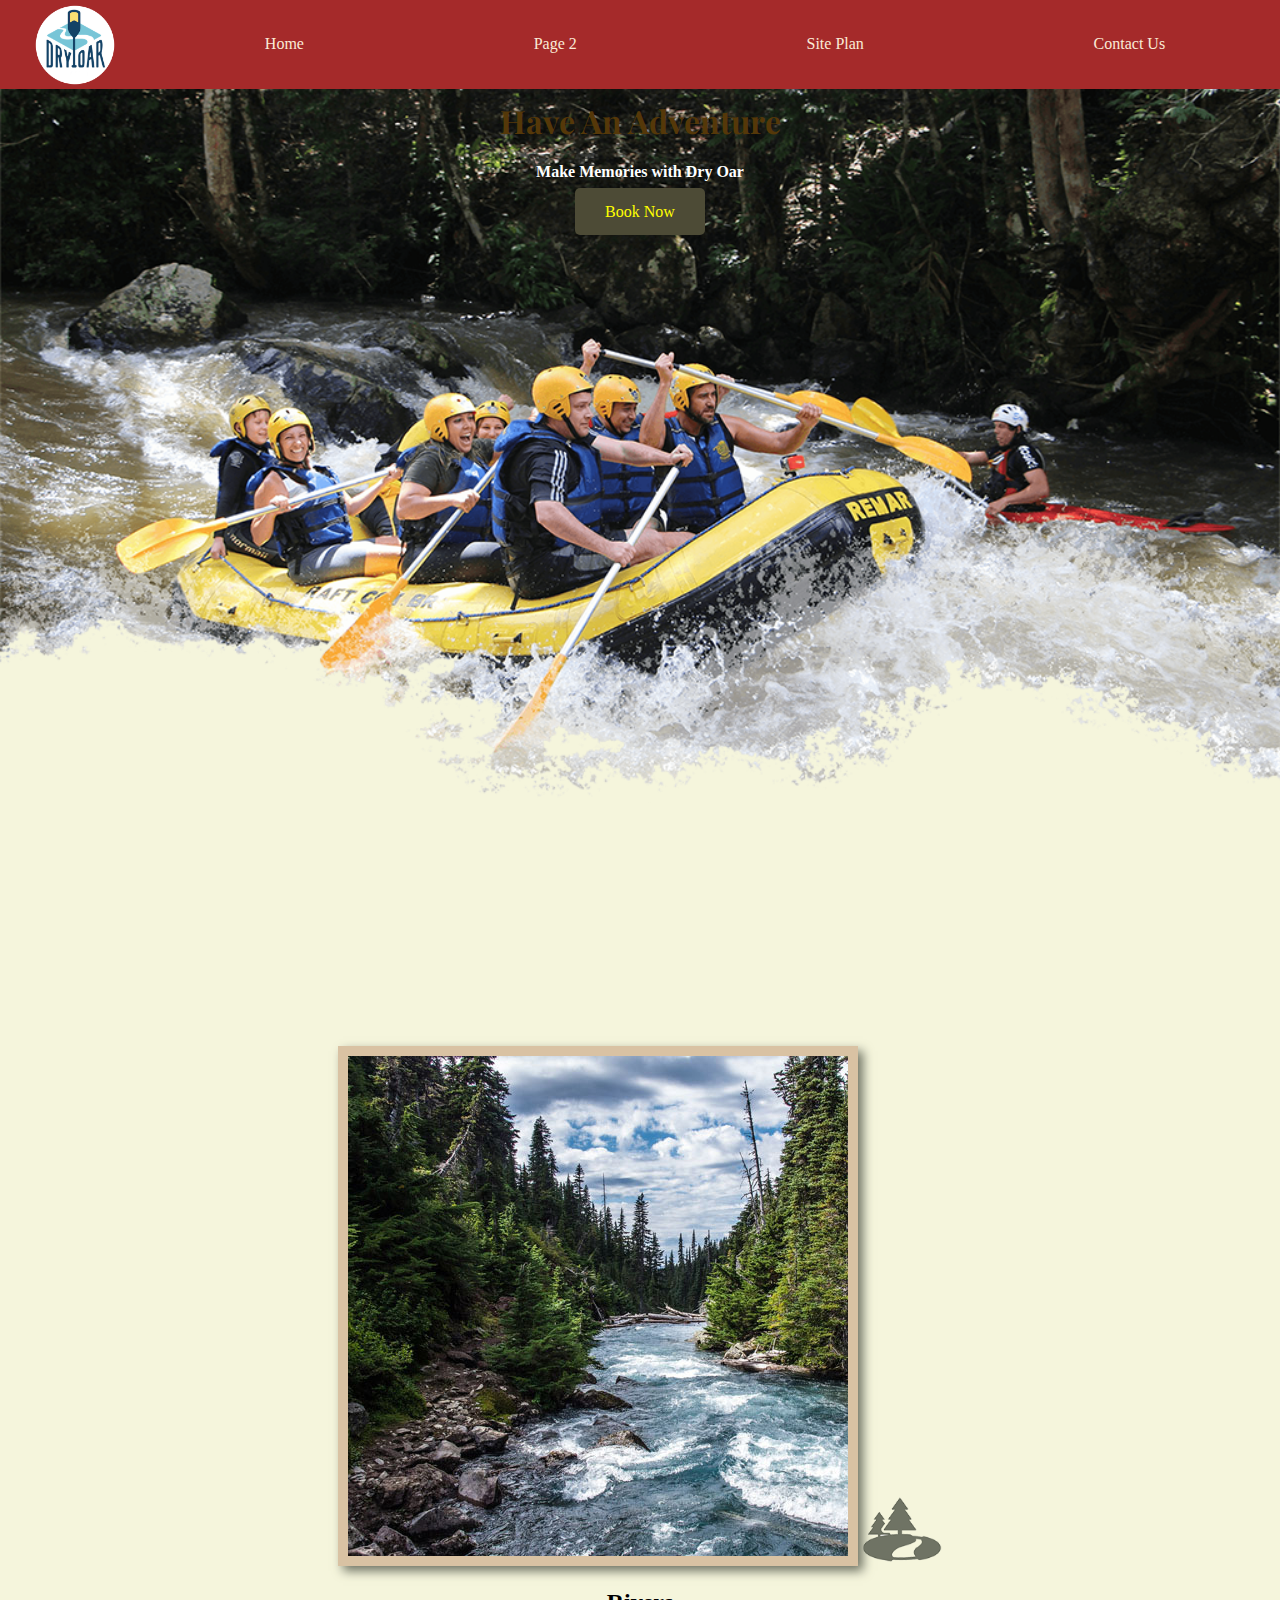
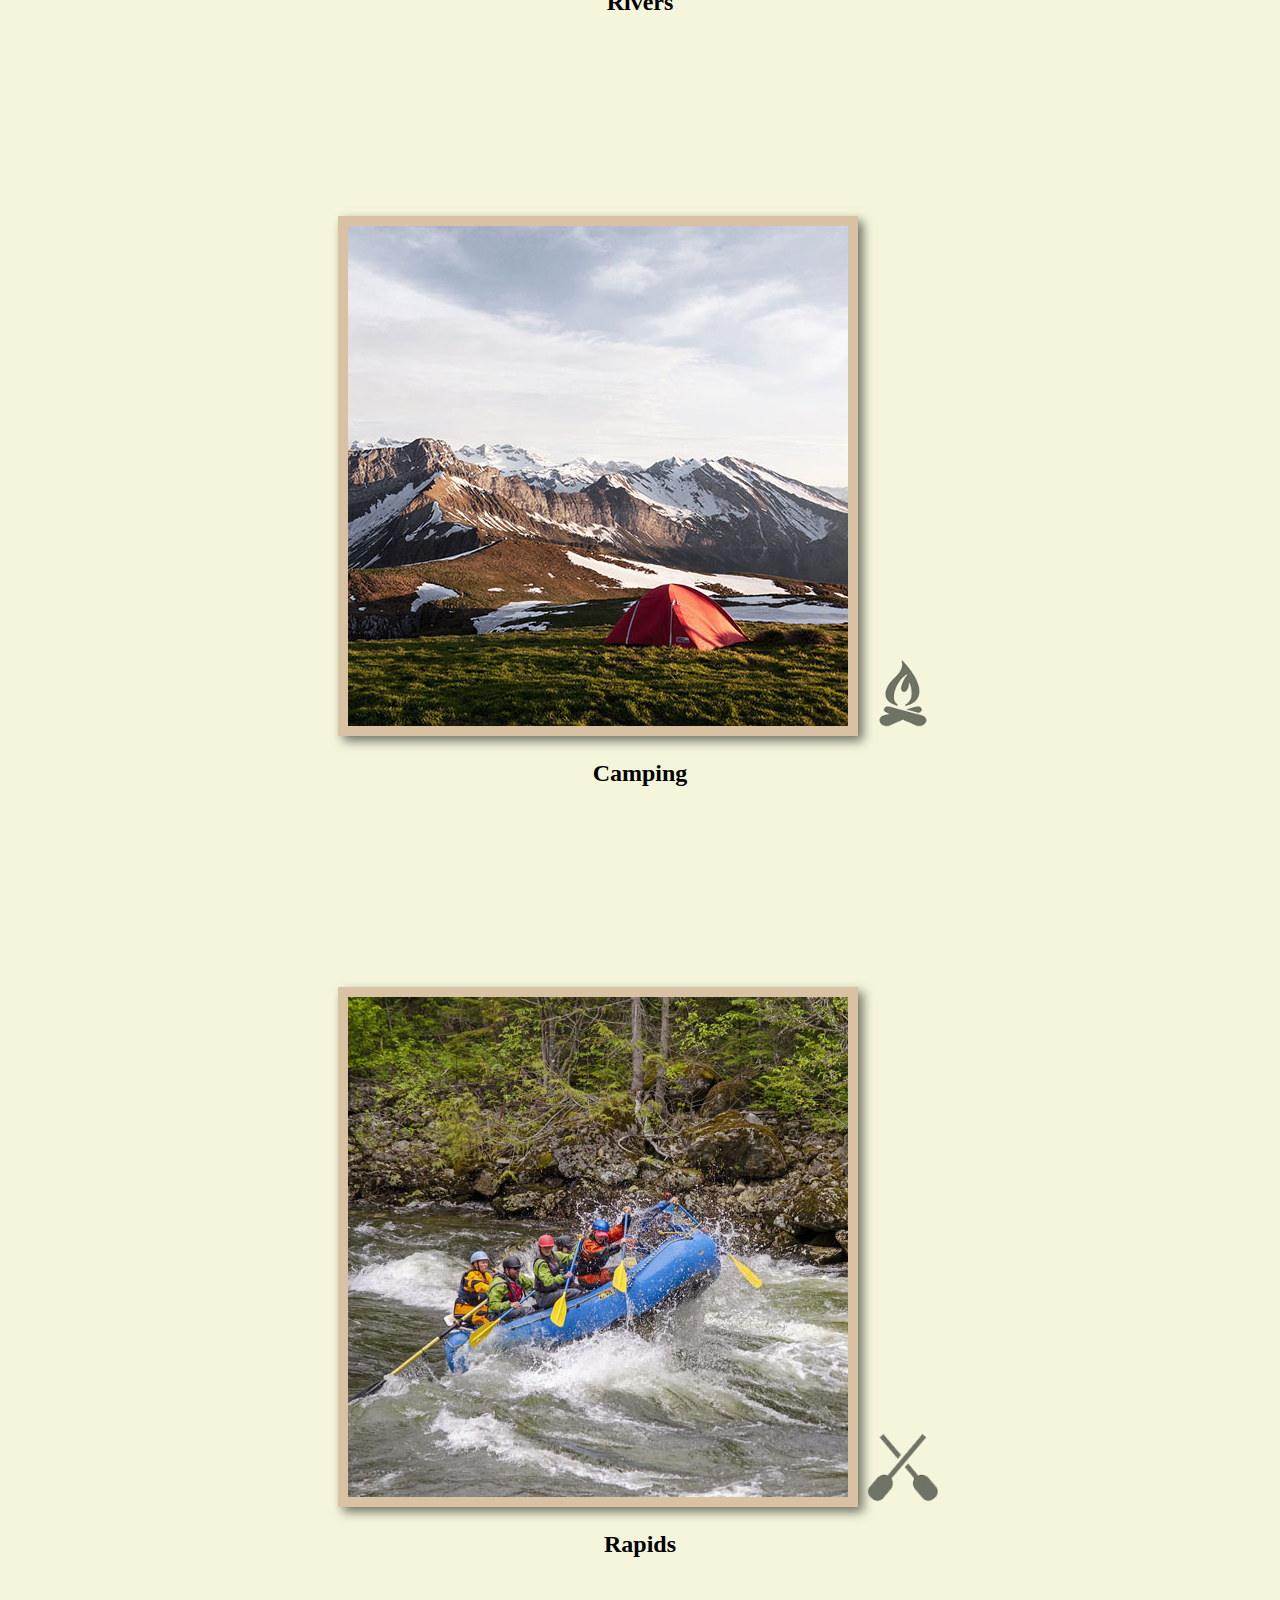
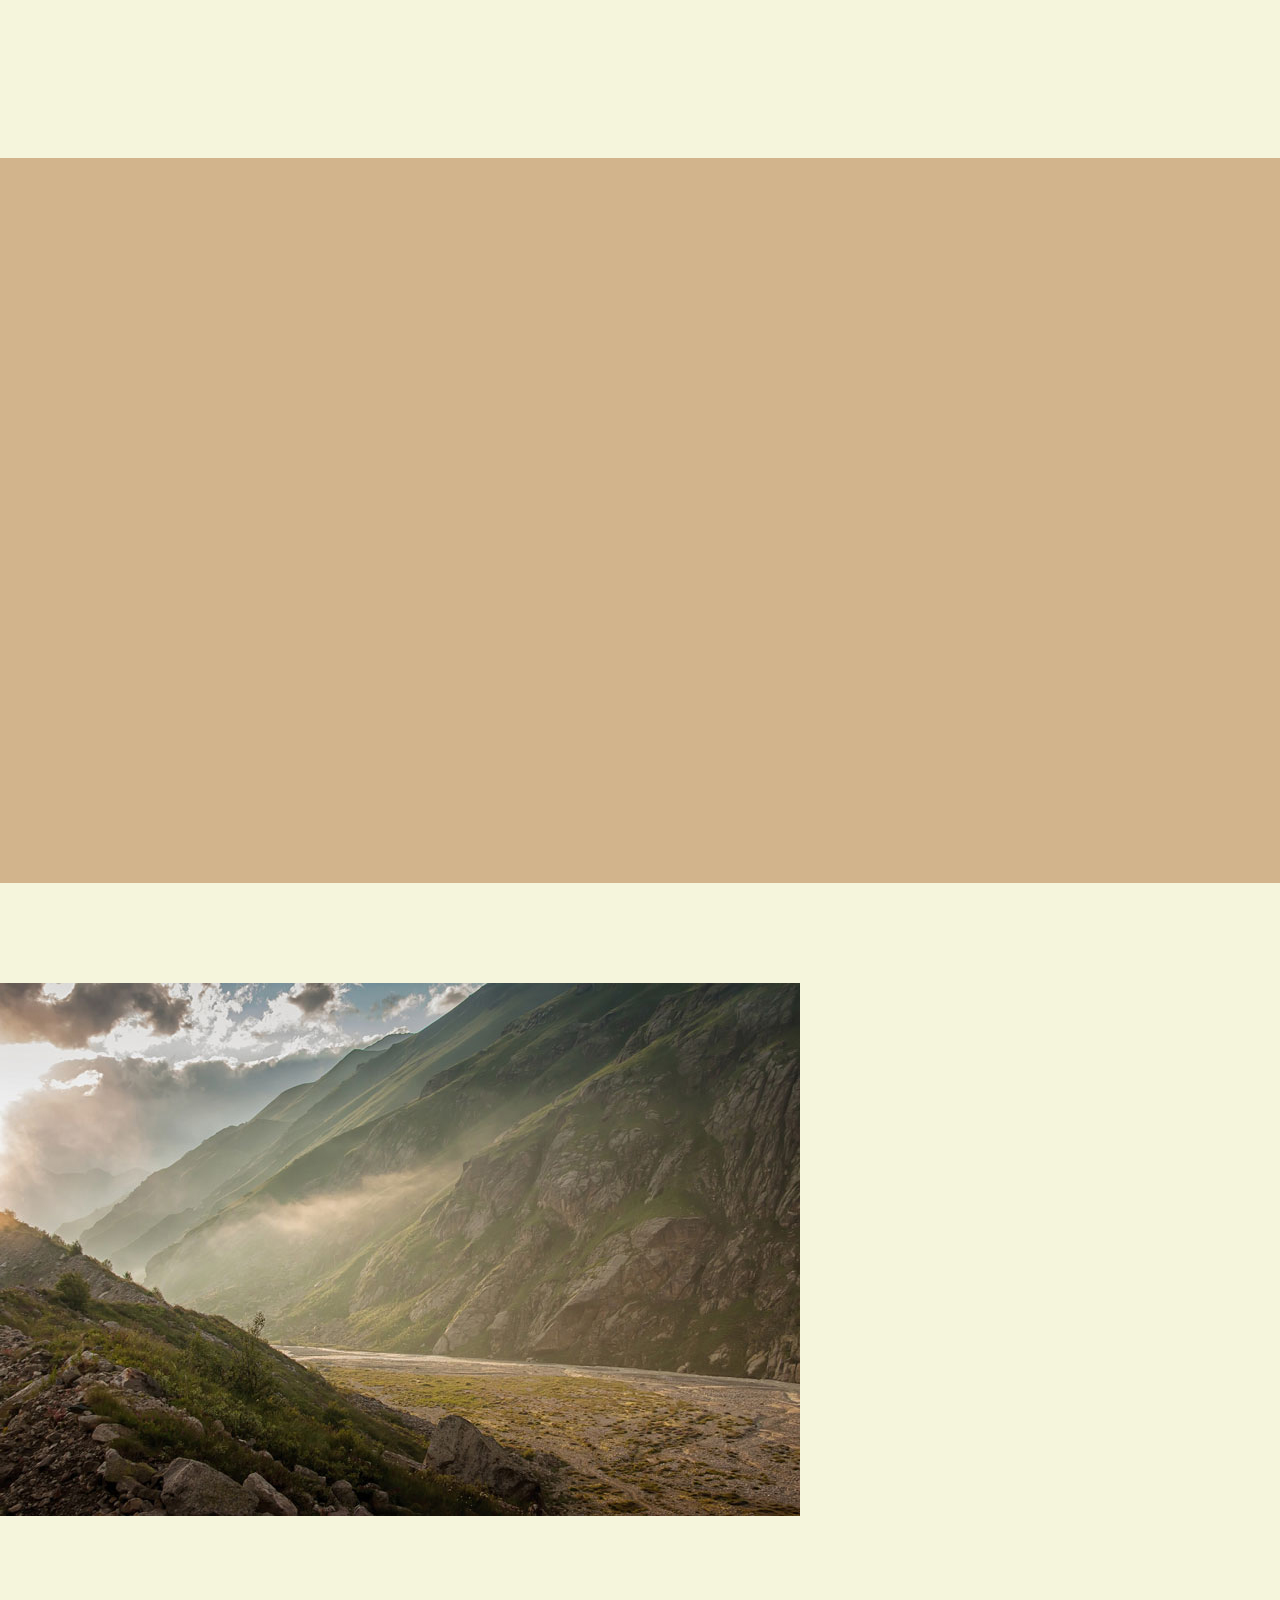
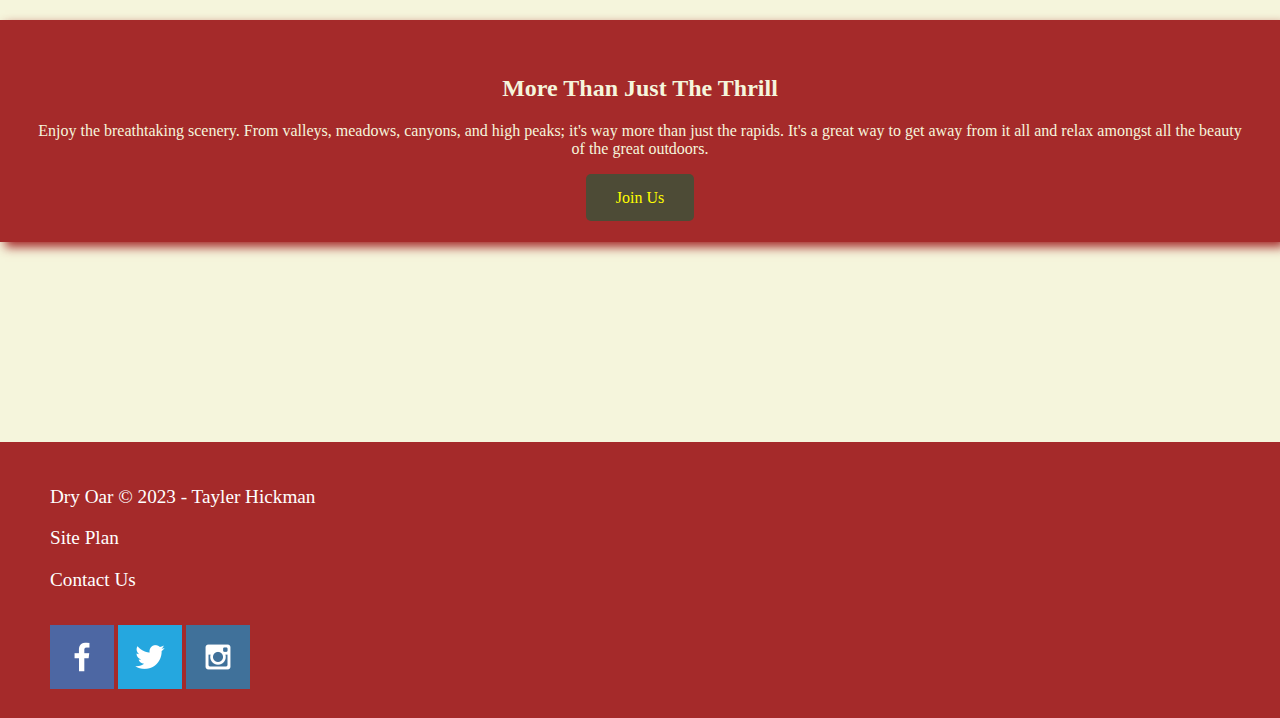
==== index.html @ 83f86019 "first commit" ====
<!DOCTYPE html>
<html lang="en">

<head>
  <meta charset="UTF-8">
  <meta name="viewport" content="width=device-width, initial-scale=1.0">
  <title>"Whitewater Rafting Vacations | Dry Oar Boating | Home"</title>
  <link rel="stylesheet" href="styles/style.css">
</head>

<body>
  <div id="content">
    <header>
      <a id="logo_link" href="index.html"><img class="logo" src="images/logo.png" alt="Dry Oar Logo"></a>
      <nav>
        <a href="index.html">Home</a> 
        <a href="#">Page 2</a> 
        <a href="site-plan-rafting.html">Site Plan</a> 
        <a href="contactus.html">Contact Us</a>
      </nav>
    </header>
    <div id="hero">
      <div id="hero-box">
          <img id="hero-img" src="images/hero.png" alt="People enjoying white water rafting">
      </div>
      <section id="hero-msg">
          <h1 class="home-title">Have An Adventure</h1>
          <h4>Make Memories with Dry Oar</h4>
          <div class="button-box">
              <a class="book" href="rates.html">Book Now</a>
          </div>
      </section>
    </div>
    <main class="home-grid">
      <section class="rivers-card">
          <img class="card-img" src="images/rivers.jpg" alt="river in forest">
          <img class="icon" src="images/river_icon.png" alt="river icon">
          <h2>Rivers</h2>
      </section>
      <section class="camping-card">
          <img class="card-img" src="images/camping.jpg" alt="tent in mountains">
          <img class="icon" src="images/fire_icon.png" alt="fire icon">
          <h2>Camping</h2>
      </section>
      <section class="rapids-card">
          <img class="card-img" src="images/rapids.jpg" alt="rafting boat">
          <img class="icon" src="images/oars.png" alt="oars icon">
          <h2>Rapids</h2>
      </section>
      <div id="background"></div>
      <img class="mountains" src="images/mountains.jpg" alt="Misty mountains">
      <section class="msg">
          <h2>More Than Just The Thrill</h2>
          <p>Enjoy the breathtaking scenery. From valleys, meadows, canyons, and high peaks; it's way more than just the rapids. It's a great way to get away from it all and relax amongst all the beauty of the great outdoors. </p>
          <a class='join' href="rivers.html">Join Us</a>
      </section>
  </main>
  <footer>
    <p>Dry Oar © 2023 - Tayler Hickman</p>
    <p><a href="site-plan-rafting.html">Site Plan</a></p>
    <p><a href="contactus.html">Contact Us</a></p>
    <div class="social">
        <a href="https://facebook.com" target="_blank">
            <img src="images/facebook.png" alt="fb icon">
        </a>
        <a href="https://twitter.com" target="_blank">
            <img src="images/twitter.png" alt="twitter icon">
        </a>
        <a href="https://instagram.com" target="_blank">
            <img src="images/instagram.png" alt="instagram icon">
        </a>
    </div>
</footer>
             
  </div>
</body>

</html>
---- styles/style.css ----
@import url('https://fonts.googleapis.com/css2?family=Lora&family=Playfair+Display&display=swap');
body{
    background-color: beige;
    margin: 0;
}

#content{
    max-width: 1600px;
    margin: 0 auto;
}

header{
    background-color: brown;
    display: grid;
    grid-template-columns: 150px auto;
    
}
nav {
    display: flex;
    justify-content: space-around;
}
#logo_link {
    padding-top: 5px;
    justify-self: center;
    align-self: center;
}
             
.logo{
    width: 80px;
}

nav a{
    text-align: center;
    color: antiquewhite;
    text-decoration: none;
    padding: 35px;
}
nav a:hover{
    background-color: rgb(142, 92, 18);
    color: rgb(244, 240, 234);
}
#hero {
    display: grid;
    grid-template-columns: 1fr 3fr 1fr;
    margin-top: -100px; 
}        
#hero-box {
    grid-column: 1/4;
    grid-row: 1/3;
    z-index: -1;
}
#hero-msg {
    grid-column: 2/3;
    grid-row: 1/2;
    margin-top: 100px;
}
#hero-msg h4 {
    color: white;
}
#hero-img{
    width:100%;
}

#hero-msg h1, #hero-msg h4{
text-align: center;

}

.home-title{
    color: rgb(85 56 9);
    font-family: 'Playfair Display', serif;
    font-size: 2em;
    margin-top: 10px;
}

h4{
    color: brown;
}

.button-box{
    text-align: center;
}

.book, .join{
    background-color:#4d4b36;
    color: yellow;
    text-decoration: none;
    padding: 15px 30px;
    margin-top: 50px;
    border-radius: 5px;
}
.book:hover, .join:hover{
    background-color: rgb(64, 184, 184);
    color: brown;
}

main section{
    text-align: center;
}
main section img {
    box-sizing: border-box;
}

.rivers-card{
    margin: 200px 0;
    width: 100%
}

.camping-card{
    margin: 200px 0;
    width: 100%
}


.rapids-card{
    margin: 200px 0;
    width: 100%
}

.card-img {
    border: 10px solid #d9c2a3;
    transition: transform .5s;
    box-shadow: 5px 5px 10px #6f7364;
}
.card-img:hover {
    opacity: .6;
    transform: scale(1.1);
}
.icon{
    width: 80px;
    padding-top: 10px;
}

#background{
    height: 725px;
    background-color: tan;
    width: 100%
}

.mountains{
    margin: 100px 0;
    width: 100%
    grid-column: 2/7
    grid-row: 5/8
    box-shadow: 5px 5px 10px #a52a2a;
}

.msg{
    background-color: #a52a2a;
    padding: 35px;
    width: 100%
    grid-column: 6/10
    grid-row: 6/7;
    box-shadow: 5px 5px 10px #a52a2a;
}

.msg h2{ 
    color: beige ;
}
.msg p{
    color: beige;
    padding-bottom: 15px;
}

footer{
    background-color: brown;
    color: white;
    padding: 25px 50px;
    margin-top: 200px;
    display: flex
    justify-content: space-around
    align-items: center:
}
footer a{
    color:white;
    text-decoration: none;
}
footer a:hover{
    color:white;
}

footer p{
    font-size: 1.2em;
}
footer p a:hover{
    text-decoration: underline;
}

footer .social img{
    padding-top: 15px;
}       


@media screen and (max-width: 900px) {
    #hero, .home-grid {
        display: block;
        height: auto;
    }
    nav, footer {
        flex-direction: column;
    }
    nav a {
        display: block;
        padding: 15px;
    }
    #hero {
        margin-top: 0;
    }
    #hero-msg {
        margin-top: 0;
    }
    #hero-msg h4 {
        display: none;
    }
    .home-title {
        font-size: 25px;
        color: #6f7364;
    }
    .rivers-card, .camping-card, .rapids-card { 
        margin: 50px auto;
        width: 60%;
    }
    #background {
        display: none;
    }
    .mountains, .msg {
        width: 80%;
        display: block;
        margin: 0 auto;
    }
    footer {
        margin-top: 25px;
    }
}
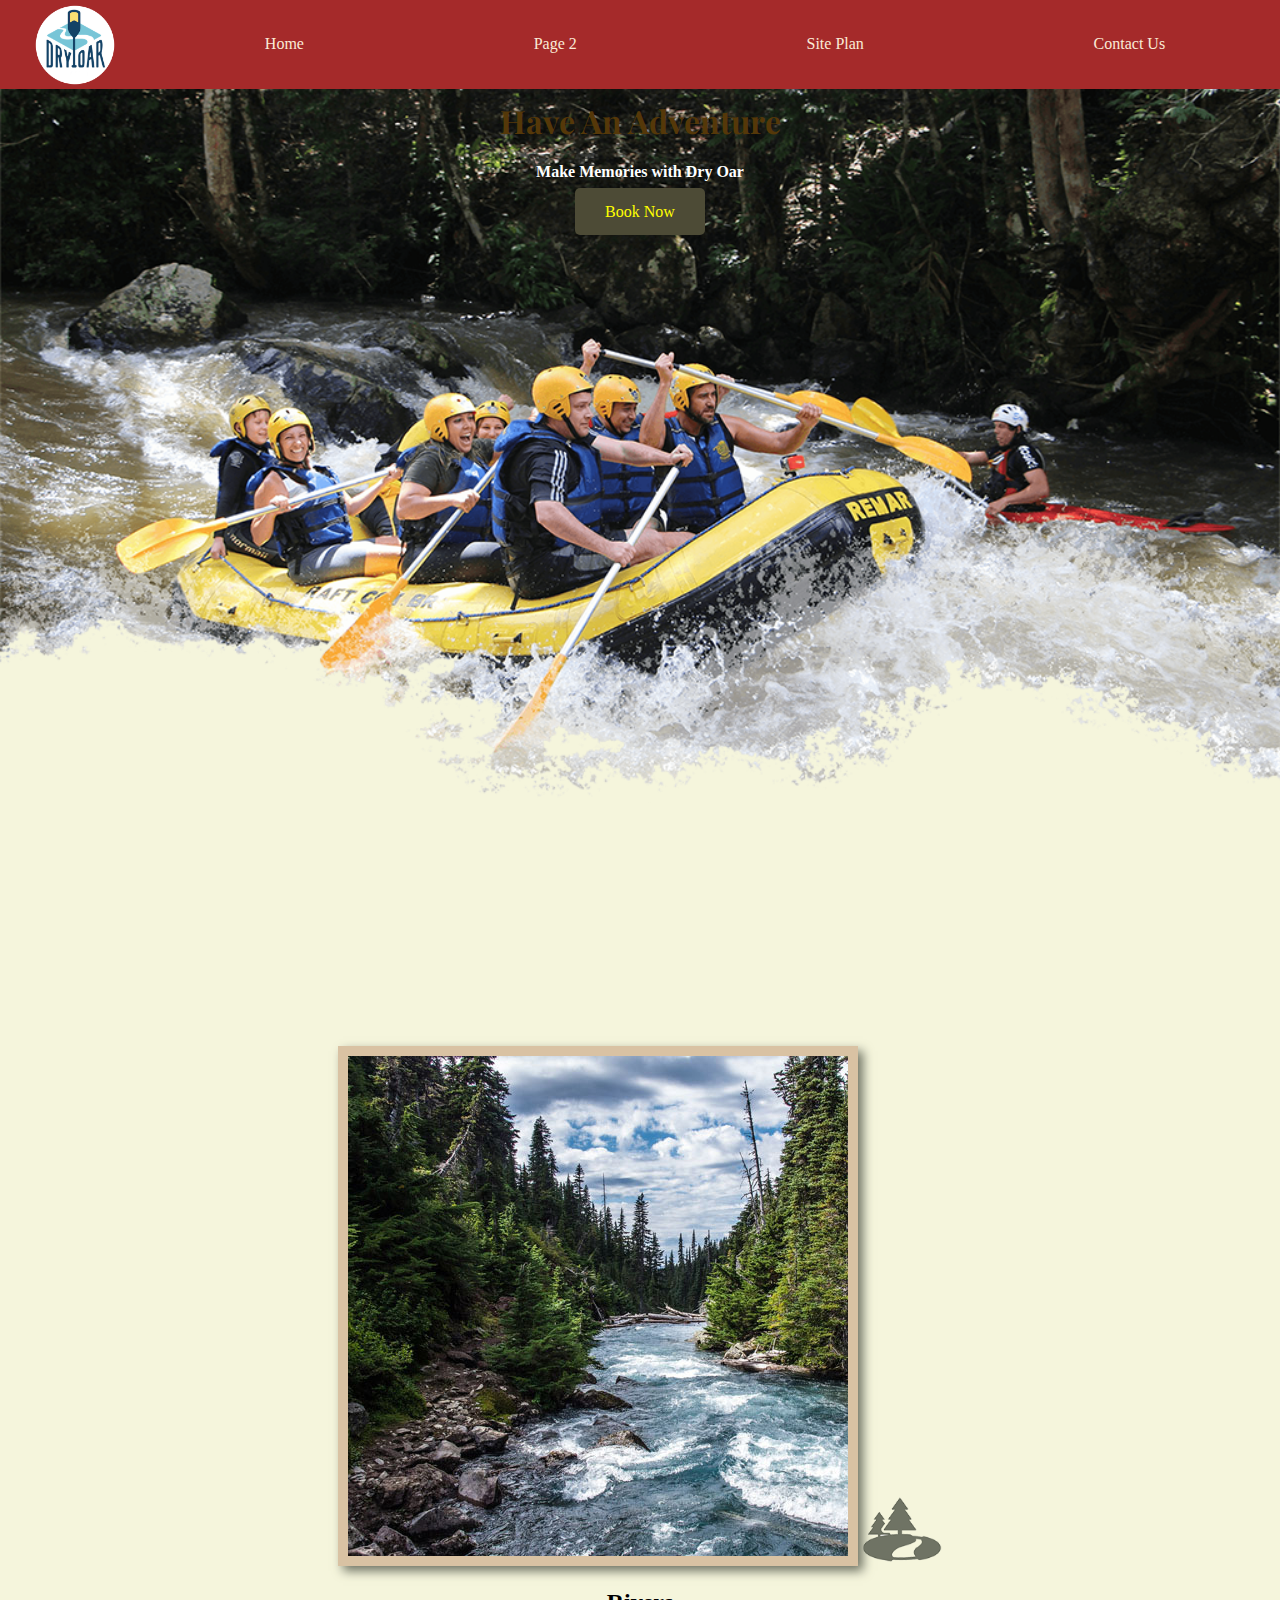
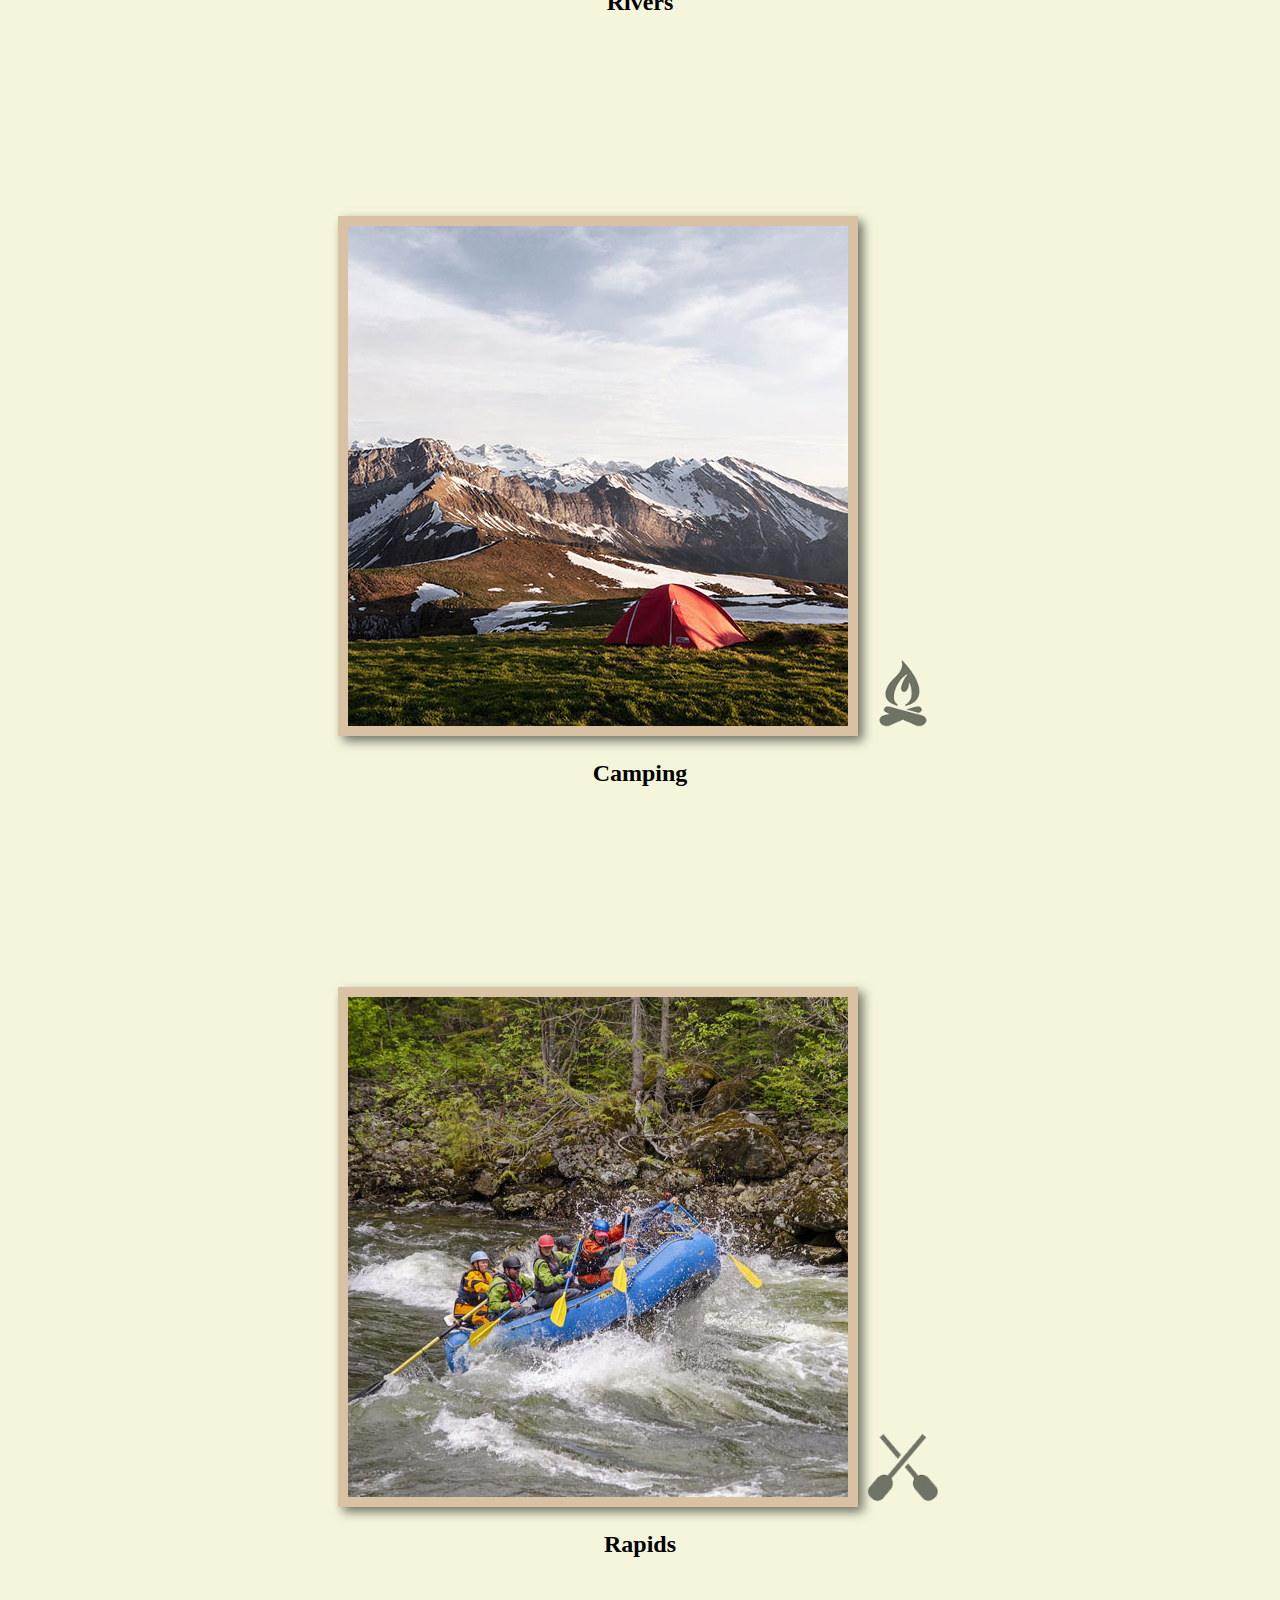
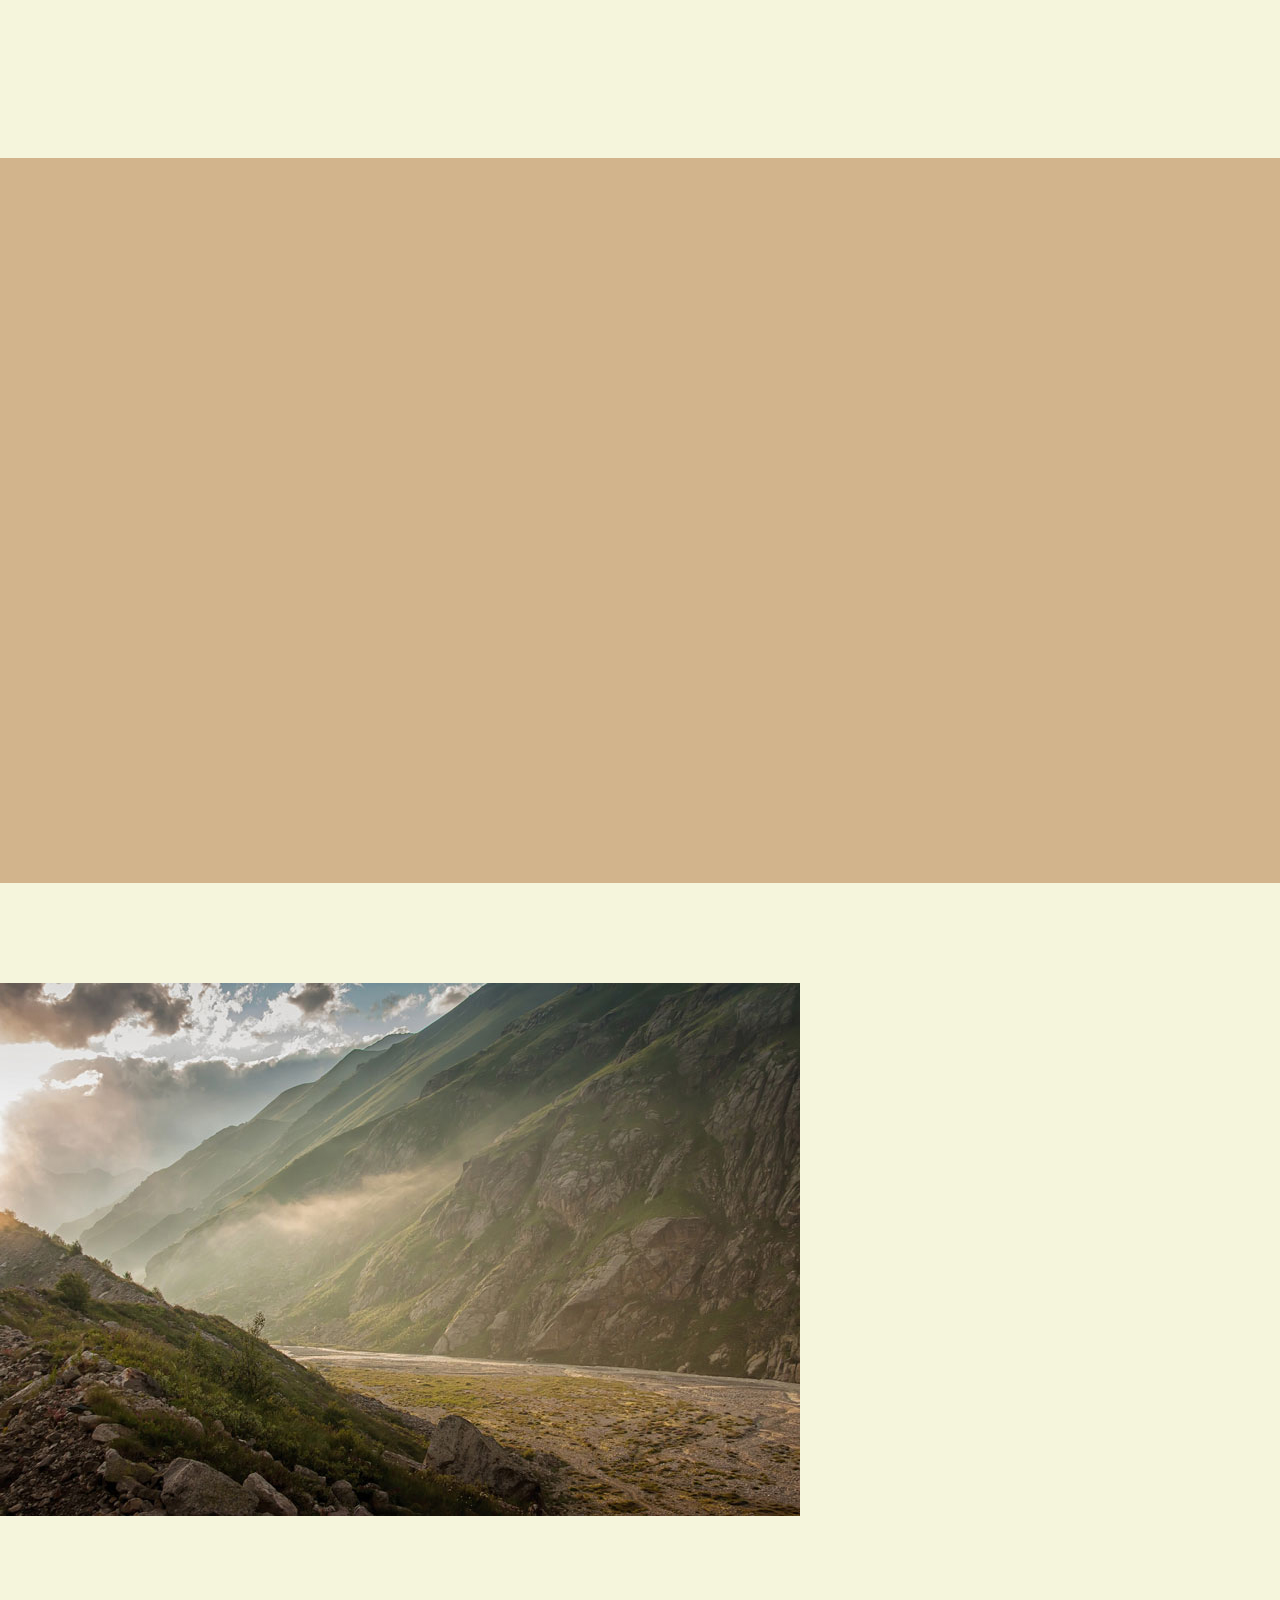
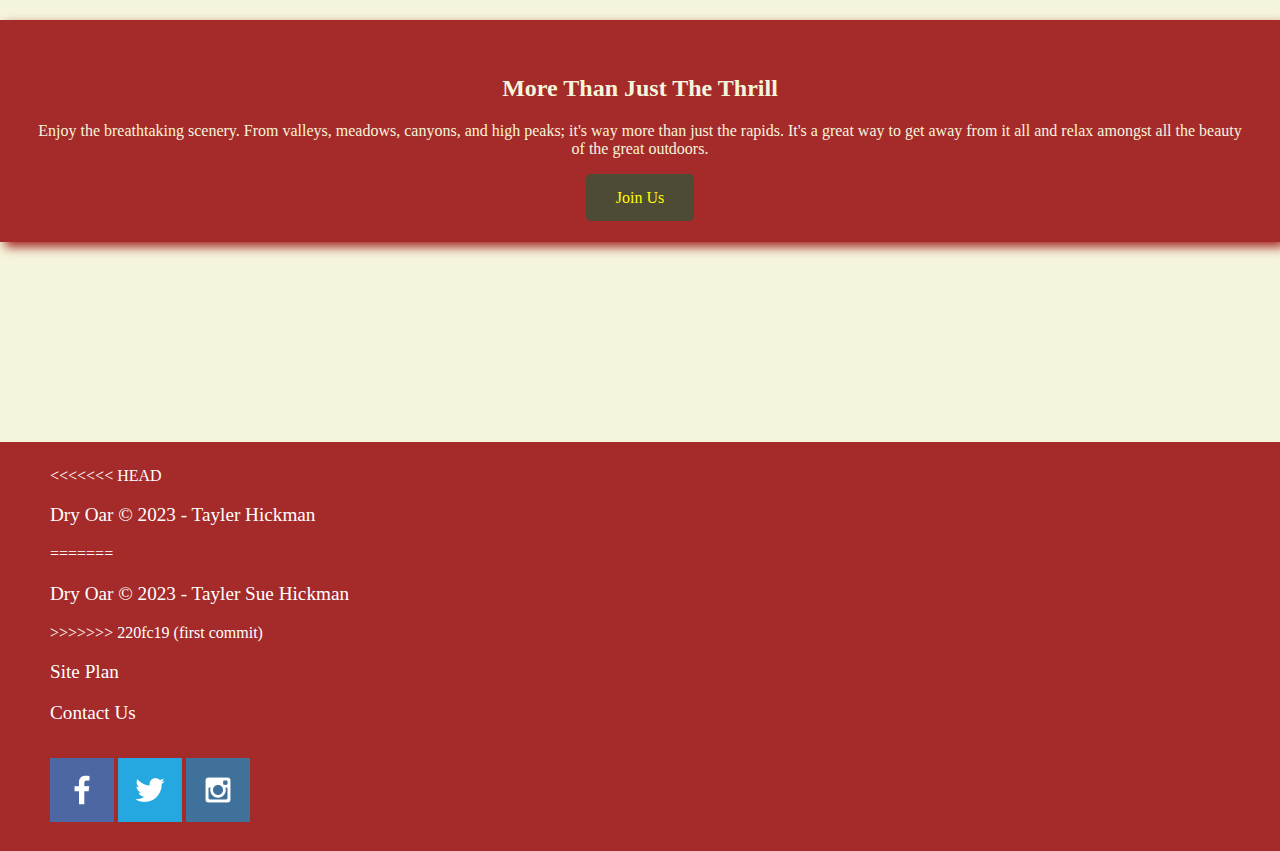
==== commit 7dbbc9af: "first commit" ====
--- a/index.html
+++ b/index.html
@@ -56,7 +56,11 @@
       </section>
   </main>
   <footer>
+<<<<<<< HEAD
     <p>Dry Oar © 2023 - Tayler Hickman</p>
+=======
+    <p>Dry Oar © 2023 - Tayler Sue Hickman</p>
+>>>>>>> 220fc19 (first commit)
     <p><a href="site-plan-rafting.html">Site Plan</a></p>
     <p><a href="contactus.html">Contact Us</a></p>
     <div class="social">
